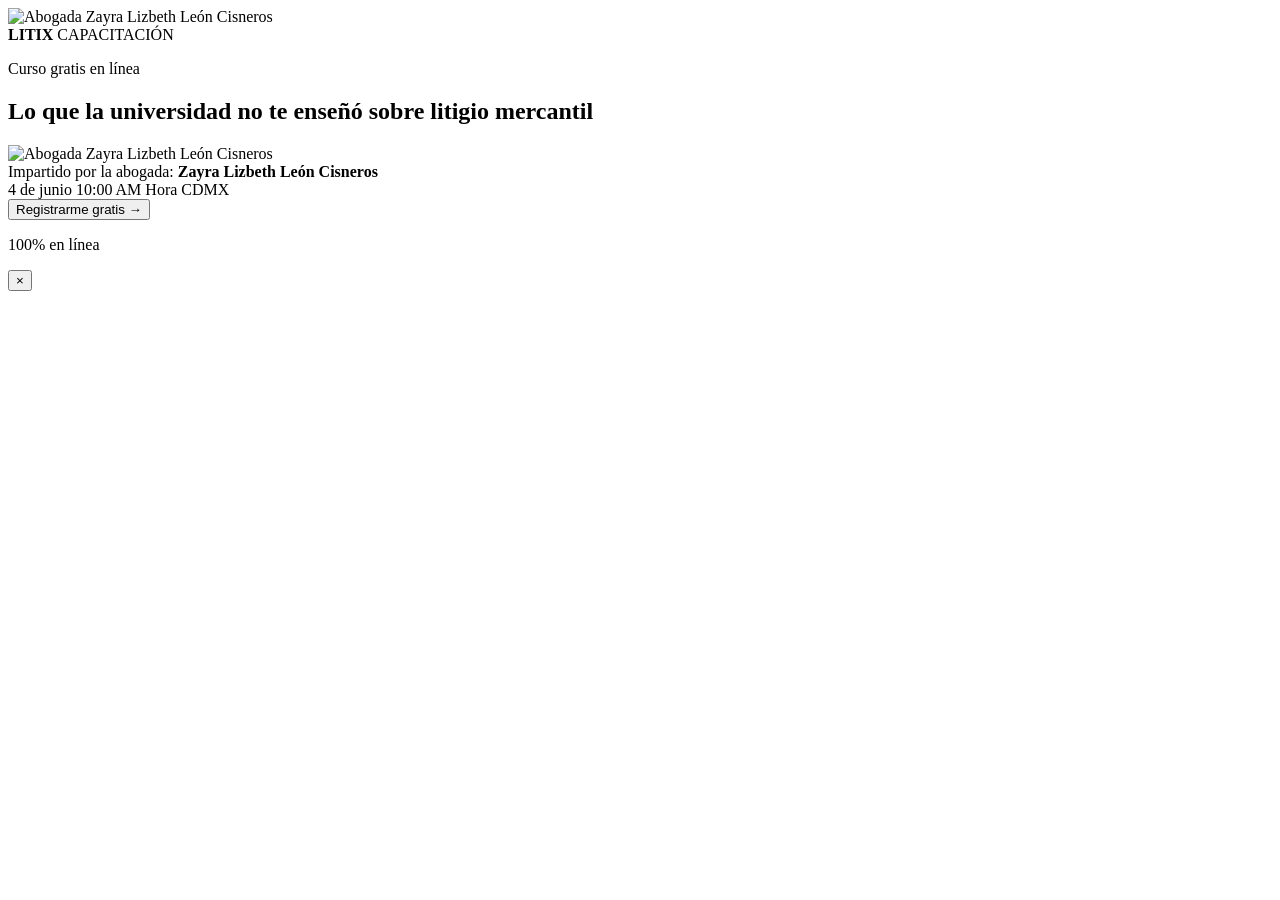
==== universidad-no-enseno/index.html @ d7bb815b "Updates to fix vercel adding new updates, to fix vercel." ====
<!doctype html>
<html lang="es">
  <head>
    <meta charset="utf-8" />
    <meta name="viewport" content="width=device-width, initial-scale=1" />
    <title>Curso gratis | Lo que la universidad no te enseñó sobre litigio mercantil</title>
    <meta
      name="description"
      content="Registro gratis al curso Lo que la universidad no te enseñó sobre litigio mercantil, impartido por Zayra Lizbeth León Cisneros."
    />
    <link rel="stylesheet" href="/assets/styles.css" />
  </head>
  <body>
    <main>
      <section class="page">
        <div class="slashes" aria-hidden="true">
          <span></span>
          <span></span>
          <span></span>
        </div>

        <div class="hero">
          <div class="speaker">
            <img src="/3.png" alt="Abogada Zayra Lizbeth León Cisneros" />
          </div>

          <div class="hero-copy">
            <div class="brand" aria-label="LITIX Capacitación">
              <strong>LITIX</strong>
              <span>CAPACITACIÓN</span>
            </div>

            <p class="eyebrow">Curso gratis en línea</p>
            <h1>Lo que la universidad <span class="red">no</span> te enseñó sobre litigio mercantil</h1>
            <img class="mobile-speaker" src="/3.png" alt="Abogada Zayra Lizbeth León Cisneros" />

            <div class="presenter">
              Impartido por la abogada:
              <strong>Zayra Lizbeth León Cisneros</strong>
            </div>

            <div class="event-meta" aria-label="Datos del curso">
              <span class="pill light">4 de junio</span>
              <span class="pill light">10:00 AM</span>
              <span class="pill">Hora CDMX</span>
            </div>

            <button class="cta" type="button" data-open-registration>
              Registrarme gratis
              <span aria-hidden="true">→</span>
            </button>

            <p class="mode">100% en línea</p>
          </div>
        </div>
      </section>
    </main>

    <div class="modal" role="dialog" aria-modal="true" aria-label="Formulario de registro" data-registration-modal>
      <div class="modal-panel">
        <button class="modal-close" type="button" aria-label="Cerrar formulario" data-close-registration>×</button>
        <div class="active-campaign-form">
          <div class="_form_225"></div>
        </div>
      </div>
    </div>

    <script src="/config.js"></script>
    <script src="https://cefincapacitacion.activehosted.com/f/embed.php?id=225" charset="utf-8"></script>
    <script src="/assets/landing.js"></script>
  </body>
</html>
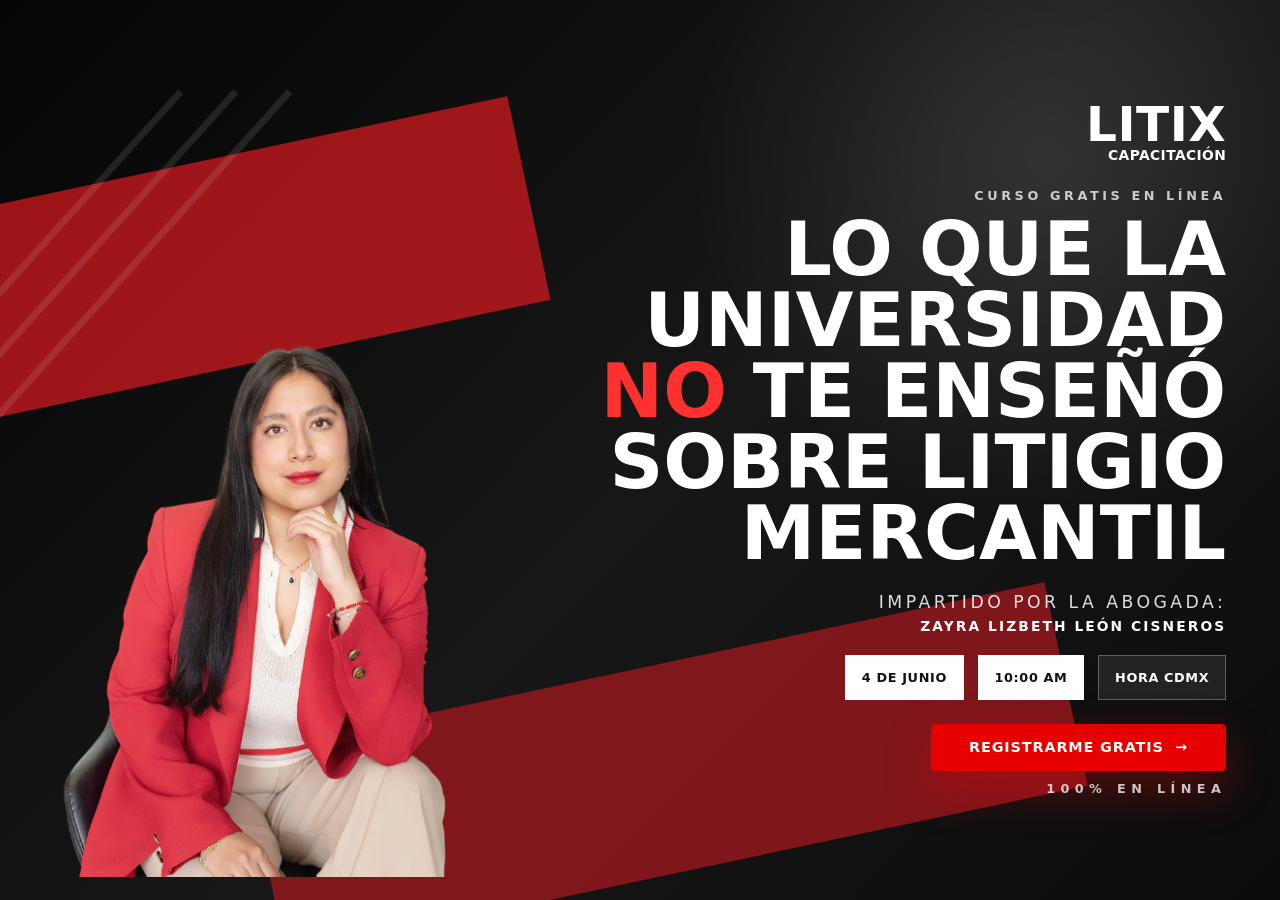
==== commit 845b6c7d: "New Icon add icon" ====
--- a/universidad-no-enseno/index.html
+++ b/universidad-no-enseno/index.html
@@ -1,72 +1,73 @@
-<!doctype html>
-<html lang="es">
-  <head>
-    <meta charset="utf-8" />
+<!doctype html>
+<html lang="es">
+  <head>
+    <meta charset="utf-8" />
     <meta name="viewport" content="width=device-width, initial-scale=1" />
-    <title>Curso gratis | Lo que la universidad no te enseñó sobre litigio mercantil</title>
-    <meta
-      name="description"
-      content="Registro gratis al curso Lo que la universidad no te enseñó sobre litigio mercantil, impartido por Zayra Lizbeth León Cisneros."
-    />
-    <link rel="stylesheet" href="/assets/styles.css" />
-  </head>
-  <body>
-    <main>
-      <section class="page">
-        <div class="slashes" aria-hidden="true">
-          <span></span>
-          <span></span>
-          <span></span>
-        </div>
-
-        <div class="hero">
-          <div class="speaker">
-            <img src="/3.png" alt="Abogada Zayra Lizbeth León Cisneros" />
-          </div>
-
-          <div class="hero-copy">
-            <div class="brand" aria-label="LITIX Capacitación">
-              <strong>LITIX</strong>
-              <span>CAPACITACIÓN</span>
-            </div>
-
-            <p class="eyebrow">Curso gratis en línea</p>
-            <h1>Lo que la universidad <span class="red">no</span> te enseñó sobre litigio mercantil</h1>
-            <img class="mobile-speaker" src="/3.png" alt="Abogada Zayra Lizbeth León Cisneros" />
-
-            <div class="presenter">
-              Impartido por la abogada:
-              <strong>Zayra Lizbeth León Cisneros</strong>
-            </div>
-
-            <div class="event-meta" aria-label="Datos del curso">
-              <span class="pill light">4 de junio</span>
-              <span class="pill light">10:00 AM</span>
-              <span class="pill">Hora CDMX</span>
-            </div>
-
-            <button class="cta" type="button" data-open-registration>
-              Registrarme gratis
-              <span aria-hidden="true">→</span>
-            </button>
-
-            <p class="mode">100% en línea</p>
-          </div>
-        </div>
-      </section>
-    </main>
-
-    <div class="modal" role="dialog" aria-modal="true" aria-label="Formulario de registro" data-registration-modal>
-      <div class="modal-panel">
-        <button class="modal-close" type="button" aria-label="Cerrar formulario" data-close-registration>×</button>
-        <div class="active-campaign-form">
-          <div class="_form_225"></div>
-        </div>
-      </div>
-    </div>
-
-    <script src="/config.js"></script>
-    <script src="https://cefincapacitacion.activehosted.com/f/embed.php?id=225" charset="utf-8"></script>
-    <script src="/assets/landing.js"></script>
-  </body>
-</html>
+    <link rel="icon" type="image/png" href="/assets/favicon.png" />
+    <title>Curso gratis | Lo que la universidad no te enseñó sobre litigio mercantil</title>
+    <meta
+      name="description"
+      content="Registro gratis al curso Lo que la universidad no te enseñó sobre litigio mercantil, impartido por Zayra Lizbeth León Cisneros."
+    />
+    <link rel="stylesheet" href="/assets/styles.css" />
+  </head>
+  <body>
+    <main>
+      <section class="page">
+        <div class="slashes" aria-hidden="true">
+          <span></span>
+          <span></span>
+          <span></span>
+        </div>
+
+        <div class="hero">
+          <div class="speaker">
+            <img src="/3.png" alt="Abogada Zayra Lizbeth León Cisneros" />
+          </div>
+
+          <div class="hero-copy">
+            <div class="brand" aria-label="LITIX Capacitación">
+              <strong>LITIX</strong>
+              <span>CAPACITACIÓN</span>
+            </div>
+
+            <p class="eyebrow">Curso gratis en línea</p>
+            <h1>Lo que la universidad <span class="red">no</span> te enseñó sobre litigio mercantil</h1>
+            <img class="mobile-speaker" src="/3.png" alt="Abogada Zayra Lizbeth León Cisneros" />
+
+            <div class="presenter">
+              Impartido por la abogada:
+              <strong>Zayra Lizbeth León Cisneros</strong>
+            </div>
+
+            <div class="event-meta" aria-label="Datos del curso">
+              <span class="pill light">4 de junio</span>
+              <span class="pill light">10:00 AM</span>
+              <span class="pill">Hora CDMX</span>
+            </div>
+
+            <button class="cta" type="button" data-open-registration>
+              Registrarme gratis
+              <span aria-hidden="true">→</span>
+            </button>
+
+            <p class="mode">100% en línea</p>
+          </div>
+        </div>
+      </section>
+    </main>
+
+    <div class="modal" role="dialog" aria-modal="true" aria-label="Formulario de registro" data-registration-modal>
+      <div class="modal-panel">
+        <button class="modal-close" type="button" aria-label="Cerrar formulario" data-close-registration>×</button>
+        <div class="active-campaign-form">
+          <div class="_form_225"></div>
+        </div>
+      </div>
+    </div>
+
+    <script src="/config.js"></script>
+    <script src="https://cefincapacitacion.activehosted.com/f/embed.php?id=225" charset="utf-8"></script>
+    <script src="/assets/landing.js"></script>
+  </body>
+</html>
--- a/assets/styles.css
+++ b/assets/styles.css
@@ -0,0 +1,899 @@
+@import url("https://fonts.googleapis.com/css2?family=IBM+Plex+Sans:wght@400;500;600;700&family=Outfit:wght@600;700;800;900&display=swap");
+
+:root {
+  --red: #e60000;
+  --red-dark: #a8181f;
+  --black: #101010;
+  --white: #ffffff;
+  --muted: rgba(255, 255, 255, 0.76);
+}
+
+* {
+  box-sizing: border-box;
+}
+
+html,
+body {
+  margin: 0;
+  width: 100%;
+  height: 100%;
+  overflow: hidden;
+  font-family: "IBM Plex Sans", system-ui, -apple-system, BlinkMacSystemFont, "Segoe UI", sans-serif;
+  background: var(--black);
+  color: var(--white);
+}
+
+body.modal-open {
+  overflow: hidden;
+}
+
+a {
+  color: inherit;
+}
+
+.page {
+  height: 100vh;
+  height: 100svh;
+  background:
+    radial-gradient(circle at 82% 18%, rgba(255, 255, 255, 0.12), transparent 28%),
+    linear-gradient(135deg, #050505 0%, #171717 52%, #0c0c0c 100%);
+  overflow: hidden;
+  position: relative;
+}
+
+.page::before,
+.page::after {
+  content: "";
+  position: absolute;
+  height: 13rem;
+  width: 58vw;
+  background: rgba(215, 25, 32, 0.72);
+  transform: rotate(-12deg);
+  pointer-events: none;
+}
+
+.page::before {
+  left: -16vw;
+  top: 19vh;
+}
+
+.page::after {
+  left: 20vw;
+  bottom: 3vh;
+  width: 64vw;
+  background: rgba(168, 24, 31, 0.72);
+}
+
+.slashes {
+  position: absolute;
+  inset: 0 auto auto 0;
+  width: 19rem;
+  height: 30rem;
+  pointer-events: none;
+}
+
+.slashes span {
+  position: absolute;
+  top: 2rem;
+  width: 0.45rem;
+  height: 29rem;
+  background: rgba(255, 255, 255, 0.1);
+  transform: rotate(42deg);
+}
+
+.slashes span:nth-child(1) {
+  left: 1.4rem;
+}
+
+.slashes span:nth-child(2) {
+  left: 4.8rem;
+}
+
+.slashes span:nth-child(3) {
+  left: 8.2rem;
+}
+
+.hero {
+  position: relative;
+  z-index: 1;
+  height: 100vh;
+  height: 100svh;
+  width: min(100%, 1480px);
+  max-width: none;
+  margin: 0 auto;
+  padding: clamp(0.8rem, 1.9vw, 1.45rem) clamp(1.25rem, 4.2vw, 4rem);
+  display: grid;
+  grid-template-columns: minmax(360px, 0.86fr) minmax(620px, 1.14fr);
+  align-items: center;
+  gap: clamp(1.2rem, 3.2vw, 4rem);
+}
+
+.speaker {
+  align-self: end;
+  display: flex;
+  justify-content: flex-start;
+}
+
+.speaker img {
+  position: relative;
+  z-index: 1;
+  max-height: min(92svh, 49rem);
+  max-width: 100%;
+  object-fit: contain;
+  object-position: bottom center;
+}
+
+.mobile-speaker,
+.mobile-thanks-photo {
+  display: none;
+}
+
+.hero-copy {
+  text-align: right;
+  display: flex;
+  flex-direction: column;
+  align-items: flex-end;
+}
+
+.brand {
+  margin-bottom: clamp(0.8rem, 2vw, 1.8rem);
+  text-align: right;
+  font-family: "Outfit", system-ui, sans-serif;
+  font-weight: 900;
+  line-height: 0.85;
+}
+
+.brand strong {
+  display: block;
+  font-size: clamp(2.2rem, 3.8vw, 3.65rem);
+  letter-spacing: 0.01em;
+}
+
+.brand span {
+  display: block;
+  margin-top: 0.3rem;
+  font-size: clamp(0.76rem, 1.08vw, 0.95rem);
+  letter-spacing: 0.03em;
+}
+
+.eyebrow,
+.mode {
+  margin: 0;
+  color: var(--muted);
+  font-size: clamp(0.72rem, 1vw, 0.86rem);
+  font-weight: 700;
+  letter-spacing: 0.28em;
+  text-transform: uppercase;
+}
+
+h1,
+h2 {
+  font-family: "Outfit", system-ui, sans-serif;
+  margin: 0;
+  text-transform: uppercase;
+  letter-spacing: 0;
+}
+
+h1 {
+  max-width: 930px;
+  margin-top: clamp(0.45rem, 1vw, 0.7rem);
+  font-size: clamp(2.5rem, 5.85vw, 6.7rem);
+  line-height: 0.95;
+  font-weight: 900;
+}
+
+h1 .red,
+h2 .red {
+  color: #ff3030;
+}
+
+.presenter {
+  margin-top: clamp(0.85rem, 1.8vw, 1.55rem);
+  color: rgba(255, 255, 255, 0.86);
+  text-transform: uppercase;
+  letter-spacing: 0.2em;
+  font-size: clamp(0.82rem, 1.35vw, 1.14rem);
+}
+
+.presenter strong {
+  display: block;
+  margin-top: 0.35rem;
+  color: var(--white);
+  font-size: clamp(0.8rem, 1.08vw, 0.98rem);
+  letter-spacing: 0.15em;
+}
+
+.event-meta {
+  display: flex;
+  justify-content: flex-end;
+  flex-wrap: wrap;
+  gap: clamp(0.55rem, 1.1vw, 0.85rem);
+  margin-top: clamp(0.85rem, 1.65vw, 1.4rem);
+}
+
+.pill {
+  display: inline-flex;
+  align-items: center;
+  min-height: 2.8rem;
+  padding: 0.72rem 1rem;
+  border: 1px solid rgba(255, 255, 255, 0.28);
+  background: rgba(255, 255, 255, 0.08);
+  color: var(--white);
+  font-size: clamp(0.78rem, 1vw, 0.92rem);
+  font-weight: 800;
+  letter-spacing: 0.05em;
+  text-transform: uppercase;
+}
+
+.pill.light {
+  background: var(--white);
+  color: #111111;
+}
+
+.cta {
+  border: 0;
+  border-radius: 0.25rem;
+  display: inline-flex;
+  align-items: center;
+  justify-content: center;
+  gap: 0.7rem;
+  margin-top: clamp(1rem, 1.9vw, 1.65rem);
+  padding: clamp(0.9rem, 1.25vw, 1.08rem) clamp(1.7rem, 3vw, 2.55rem);
+  background: var(--red);
+  color: var(--white);
+  box-shadow: 0 18px 45px rgba(230, 0, 0, 0.35);
+  cursor: pointer;
+  font: 900 clamp(0.9rem, 1.08vw, 1.02rem)/1 "IBM Plex Sans", system-ui, sans-serif;
+  letter-spacing: 0.06em;
+  text-decoration: none;
+  text-transform: uppercase;
+  transition: background 180ms ease, transform 180ms ease;
+}
+
+.cta:hover {
+  background: #b90000;
+  transform: translateY(-1px);
+}
+
+.mode {
+  margin-top: 0.65rem;
+  letter-spacing: 0.42em;
+}
+
+.modal {
+  position: fixed;
+  inset: 0;
+  z-index: 20;
+  display: none;
+  align-items: center;
+  justify-content: center;
+  padding: 1.25rem;
+  background: rgba(0, 0, 0, 0.78);
+}
+
+.modal.is-open {
+  display: flex;
+}
+
+.modal-panel {
+  position: relative;
+  width: min(100%, 760px);
+  height: min(94svh, 840px);
+  max-height: calc(100svh - 1.5rem);
+  background: var(--white);
+  color: #111111;
+  box-shadow: 0 24px 70px rgba(0, 0, 0, 0.45);
+  display: block;
+  overflow: hidden;
+}
+
+.active-campaign-form {
+  height: 100%;
+  overflow: auto;
+  padding: 1rem 0.75rem 2.25rem;
+  background: var(--white);
+}
+
+.active-campaign-form ._form_225 {
+  min-height: 100%;
+  padding-bottom: 1.5rem;
+}
+
+.modal-close {
+  position: absolute;
+  top: 0.8rem;
+  right: 0.8rem;
+  z-index: 2;
+  width: 2.6rem;
+  height: 2.6rem;
+  border: 0;
+  border-radius: 999px;
+  background: #111111;
+  color: var(--white);
+  cursor: pointer;
+  font-size: 1.4rem;
+  line-height: 1;
+}
+
+.thanks-page {
+  height: 100vh;
+  height: 100svh;
+  display: grid;
+  place-items: center;
+  padding: clamp(0.75rem, 1.8vw, 1.35rem) 1.25rem;
+  background:
+    radial-gradient(circle at 82% 18%, rgba(230, 0, 0, 0.3), transparent 30%),
+    linear-gradient(135deg, #050505 0%, #171717 58%, #090909 100%);
+  overflow: hidden;
+  position: relative;
+}
+
+.thanks-page::before,
+.thanks-page::after {
+  content: "";
+  position: absolute;
+  height: 13rem;
+  width: 42rem;
+  background: rgba(215, 25, 32, 0.65);
+  transform: rotate(-12deg);
+}
+
+.thanks-page::before {
+  left: -12rem;
+  top: 6rem;
+}
+
+.thanks-page::after {
+  right: -12rem;
+  bottom: 3rem;
+  background: rgba(159, 23, 28, 0.72);
+}
+
+.thanks-layout {
+  position: relative;
+  z-index: 1;
+  width: min(100%, 1380px);
+  display: grid;
+  grid-template-columns: minmax(580px, 1.1fr) minmax(360px, 0.72fr);
+  align-items: center;
+  gap: clamp(1.25rem, 3vw, 3rem);
+}
+
+.confirmed {
+  display: inline-flex;
+  align-items: center;
+  gap: 0.5rem;
+  margin: 0 0 clamp(0.7rem, 1.5vw, 1.15rem);
+  padding: 0.48rem 0.78rem;
+  background: var(--white);
+  color: #111111;
+  font-weight: 900;
+  text-transform: uppercase;
+  letter-spacing: 0.05em;
+}
+
+.progress-card {
+  width: min(100%, 620px);
+  margin-bottom: clamp(0.75rem, 1.6vw, 1.2rem);
+  padding: clamp(0.8rem, 1.4vw, 1.05rem);
+  border: 1px solid rgba(37, 211, 102, 0.42);
+  border-radius: 1rem;
+  background: linear-gradient(135deg, rgba(37, 211, 102, 0.18), rgba(255, 255, 255, 0.08));
+  box-shadow: 0 18px 60px rgba(37, 211, 102, 0.14);
+  display: grid;
+  grid-template-columns: 1fr auto;
+  gap: 0.8rem 1rem;
+  align-items: center;
+}
+
+.progress-copy span {
+  display: block;
+  color: #63ff9b;
+  font-size: clamp(0.68rem, 0.92vw, 0.78rem);
+  font-weight: 900;
+  letter-spacing: 0.13em;
+  text-transform: uppercase;
+}
+
+.progress-copy strong {
+  display: block;
+  margin-top: 0.3rem;
+  color: var(--white);
+  font-size: clamp(0.9rem, 1.18vw, 1.08rem);
+  line-height: 1.25;
+}
+
+.progress-number {
+  color: #63ff9b;
+  font-family: "Outfit", system-ui, sans-serif;
+  font-size: clamp(1.85rem, 3.2vw, 3rem);
+  font-weight: 900;
+  line-height: 1;
+}
+
+.progress-track {
+  grid-column: 1 / -1;
+  height: 0.68rem;
+  border-radius: 999px;
+  background: rgba(255, 255, 255, 0.15);
+  overflow: hidden;
+}
+
+.progress-track span {
+  display: block;
+  width: 80%;
+  height: 100%;
+  border-radius: inherit;
+  background: linear-gradient(90deg, #25d366, #8dffb5);
+  box-shadow: 0 0 24px rgba(37, 211, 102, 0.7);
+}
+
+.thanks-copy p {
+  max-width: 740px;
+  color: var(--muted);
+  font-size: clamp(0.95rem, 1.25vw, 1.12rem);
+  line-height: 1.5;
+  margin: clamp(0.7rem, 1.4vw, 1rem) 0 0;
+}
+
+.actions {
+  display: flex;
+  flex-wrap: wrap;
+  gap: 1rem;
+  margin-top: clamp(1rem, 2vw, 1.5rem);
+}
+
+.whatsapp {
+  border-radius: 999px;
+  background: linear-gradient(135deg, #2df06f 0%, #25d366 48%, #0fa94a 100%);
+  color: #041209;
+  box-shadow: 0 22px 70px rgba(37, 211, 102, 0.48), 0 0 0 7px rgba(37, 211, 102, 0.12);
+  min-width: min(100%, 28rem);
+  padding: clamp(1.05rem, 1.45vw, 1.25rem) clamp(2rem, 3.6vw, 3.2rem);
+  font-size: clamp(0.95rem, 1.22vw, 1.12rem);
+  position: relative;
+}
+
+.whatsapp::after {
+  content: "Último paso";
+  position: absolute;
+  top: -0.9rem;
+  right: 1.4rem;
+  padding: 0.25rem 0.65rem;
+  border-radius: 999px;
+  background: #ffffff;
+  color: #0b7c37;
+  font-size: 0.65rem;
+  font-weight: 900;
+  letter-spacing: 0.08em;
+  text-transform: uppercase;
+  box-shadow: 0 8px 20px rgba(0, 0, 0, 0.2);
+}
+
+.whatsapp:hover {
+  background: linear-gradient(135deg, #5aff93 0%, #25d366 48%, #0fa94a 100%);
+  transform: translateY(-2px) scale(1.01);
+}
+
+.secondary {
+  background: transparent;
+  border: 1px solid rgba(255, 255, 255, 0.32);
+  box-shadow: none;
+}
+
+.secondary:hover {
+  background: rgba(255, 255, 255, 0.08);
+}
+
+.thanks-photo {
+  position: relative;
+  display: flex;
+  justify-content: center;
+}
+
+.thanks-photo::before {
+  content: "";
+  position: absolute;
+  bottom: 0.8rem;
+  width: 66%;
+  height: 8rem;
+  background: rgba(230, 0, 0, 0.72);
+  transform: rotate(-12deg);
+}
+
+.thanks-photo img {
+  position: relative;
+  max-height: min(84svh, 40rem);
+  max-width: 100%;
+  object-fit: contain;
+}
+
+@media (max-width: 900px) {
+  html,
+  body {
+    height: auto;
+    min-height: 100%;
+    overflow: auto;
+  }
+
+  .page::before {
+    left: -28vw;
+    width: 80vw;
+  }
+
+  .page::after {
+    left: 16vw;
+    width: 88vw;
+  }
+
+  .page,
+  .thanks-page {
+    height: auto;
+    min-height: 100svh;
+    overflow: visible;
+  }
+
+  .slashes {
+    display: none;
+  }
+
+  .hero {
+    grid-template-columns: 1fr;
+    grid-template-rows: auto;
+    height: auto;
+    min-height: 100svh;
+    padding: 1.25rem 1rem 1.75rem;
+    gap: 0;
+  }
+
+  .speaker {
+    display: none;
+  }
+
+  .mobile-speaker {
+    display: block;
+    width: min(72vw, 18rem);
+    max-height: 34svh;
+    margin: 0.9rem auto 0;
+    object-fit: contain;
+    object-position: bottom center;
+  }
+
+  .hero-copy {
+    align-items: center;
+    text-align: center;
+    width: 100%;
+  }
+
+  .brand {
+    text-align: center;
+  }
+
+  .event-meta {
+    justify-content: center;
+  }
+
+  .thanks-layout {
+    grid-template-columns: 1fr;
+    gap: 0;
+    width: min(100%, 42rem);
+    padding: 1.25rem 0 1.75rem;
+  }
+
+  .thanks-copy {
+    text-align: center;
+  }
+
+  .thanks-copy .brand {
+    text-align: center;
+  }
+
+  .progress-card {
+    margin-inline: auto;
+  }
+
+  .thanks-photo {
+    display: none;
+  }
+
+  .mobile-thanks-photo {
+    display: block;
+    width: min(60vw, 15rem);
+    max-height: 28svh;
+    margin: 0.85rem auto 0;
+    object-fit: contain;
+    object-position: bottom center;
+  }
+
+  .thanks-copy p {
+    margin-inline: auto;
+  }
+
+  .actions {
+    justify-content: center;
+  }
+}
+
+@media (max-height: 820px) and (min-width: 901px) {
+  .hero {
+    width: min(100%, 1320px);
+    grid-template-columns: minmax(330px, 0.8fr) minmax(590px, 1.2fr);
+    gap: clamp(1rem, 2.4vw, 3rem);
+    padding-block: 0.85rem;
+  }
+
+  .speaker img {
+    max-height: 88svh;
+  }
+
+  .brand {
+    margin-bottom: 0.9rem;
+  }
+
+  .brand strong {
+    font-size: clamp(2rem, 3.4vw, 3.1rem);
+  }
+
+  h1 {
+    max-width: 820px;
+    font-size: clamp(2.35rem, 5.15vw, 5.7rem);
+  }
+
+  .presenter {
+    margin-top: 0.9rem;
+  }
+
+  .event-meta {
+    margin-top: 0.9rem;
+  }
+
+  .cta {
+    margin-top: 1rem;
+  }
+
+  .thanks-layout {
+    width: min(100%, 1220px);
+  }
+
+  .thanks-photo img {
+    max-height: 78svh;
+  }
+
+  .progress-card {
+    width: min(100%, 560px);
+    padding: 0.75rem;
+  }
+
+  .progress-number {
+    font-size: 2rem;
+  }
+}
+
+@media (max-height: 690px) and (min-width: 901px) {
+  .hero {
+    width: min(100%, 1180px);
+    grid-template-columns: 0.72fr 1.28fr;
+    padding-block: 0.65rem;
+  }
+
+  .speaker img {
+    max-height: 82svh;
+  }
+
+  .brand {
+    margin-bottom: 0.65rem;
+  }
+
+  .brand strong {
+    font-size: clamp(1.8rem, 2.9vw, 2.55rem);
+  }
+
+  .brand span,
+  .eyebrow,
+  .mode {
+    font-size: 0.64rem;
+  }
+
+  h1 {
+    max-width: 690px;
+    font-size: clamp(2rem, 4.35vw, 4.55rem);
+  }
+
+  .presenter {
+    margin-top: 0.65rem;
+    font-size: 0.72rem;
+  }
+
+  .presenter strong {
+    font-size: 0.72rem;
+  }
+
+  .event-meta {
+    margin-top: 0.7rem;
+  }
+
+  .pill {
+    min-height: 2.2rem;
+    padding: 0.5rem 0.7rem;
+    font-size: 0.68rem;
+  }
+
+  .cta {
+    margin-top: 0.85rem;
+    padding: 0.72rem 1.45rem;
+    font-size: 0.78rem;
+  }
+
+  .mode {
+    margin-top: 0.5rem;
+  }
+
+  .thanks-layout {
+    width: min(100%, 1080px);
+    grid-template-columns: 1.15fr 0.65fr;
+  }
+
+  .thanks-photo img {
+    max-height: 68svh;
+  }
+
+  .confirmed {
+    margin-bottom: 0.65rem;
+    font-size: 0.72rem;
+  }
+
+  .progress-card {
+    margin-bottom: 0.65rem;
+    padding: 0.65rem;
+    border-radius: 0.8rem;
+  }
+
+  .progress-copy strong {
+    font-size: 0.82rem;
+  }
+
+  .progress-number {
+    font-size: 1.7rem;
+  }
+
+  .progress-track {
+    height: 0.5rem;
+  }
+
+  .thanks-copy p {
+    max-width: 560px;
+    font-size: 0.82rem;
+    line-height: 1.35;
+  }
+
+  .actions {
+    margin-top: 0.9rem;
+  }
+}
+
+@media (max-height: 640px) and (min-width: 901px) {
+  .speaker img {
+    max-height: 76svh;
+  }
+
+  h1 {
+    max-width: 640px;
+    font-size: clamp(1.85rem, 3.9vw, 4rem);
+  }
+
+  .presenter {
+    letter-spacing: 0.12em;
+  }
+
+  .event-meta {
+    gap: 0.4rem;
+  }
+
+  .thanks-photo img {
+    max-height: 62svh;
+  }
+}
+
+@media (max-width: 560px) {
+  .hero {
+    padding: 1rem 0.85rem 1.35rem;
+  }
+
+  h1 {
+    font-size: clamp(2rem, 11.4vw, 3.15rem);
+    line-height: 0.95;
+  }
+
+  .presenter {
+    letter-spacing: 0.08em;
+    font-size: 0.74rem;
+    margin-top: 0.85rem;
+  }
+
+  .pill,
+  .cta {
+    width: 100%;
+  }
+
+  .brand strong {
+    font-size: 2.1rem;
+  }
+
+  .brand {
+    margin-bottom: 0.65rem;
+  }
+
+  .eyebrow,
+  .mode {
+    font-size: 0.64rem;
+  }
+
+  .event-meta {
+    gap: 0.45rem;
+  }
+
+  .pill {
+    min-height: 2.35rem;
+    padding: 0.55rem 0.75rem;
+    font-size: 0.72rem;
+  }
+
+  .cta {
+    padding: 0.88rem 0.95rem;
+    font-size: 0.82rem;
+  }
+
+  .thanks-copy p {
+    font-size: 0.9rem;
+    line-height: 1.45;
+  }
+
+  .confirmed {
+    font-size: 0.68rem;
+  }
+
+  .mobile-speaker {
+    width: min(78vw, 18rem);
+    max-height: 32svh;
+  }
+
+  .presenter strong {
+    font-size: 0.72rem;
+  }
+
+  .thanks-page h1 {
+    font-size: clamp(2.05rem, 10.8vw, 3rem);
+  }
+
+  .progress-card {
+    grid-template-columns: 1fr;
+    gap: 0.55rem;
+    padding: 0.7rem;
+    text-align: center;
+  }
+
+  .progress-number {
+    font-size: 1.8rem;
+  }
+
+  .progress-copy span {
+    font-size: 0.6rem;
+  }
+
+  .progress-copy strong {
+    font-size: 0.78rem;
+  }
+
+  .whatsapp::after {
+    right: 50%;
+    transform: translateX(50%);
+  }
+
+  .modal {
+    padding: 0.5rem;
+  }
+
+  .modal-panel {
+    height: 96svh;
+  }
+}
